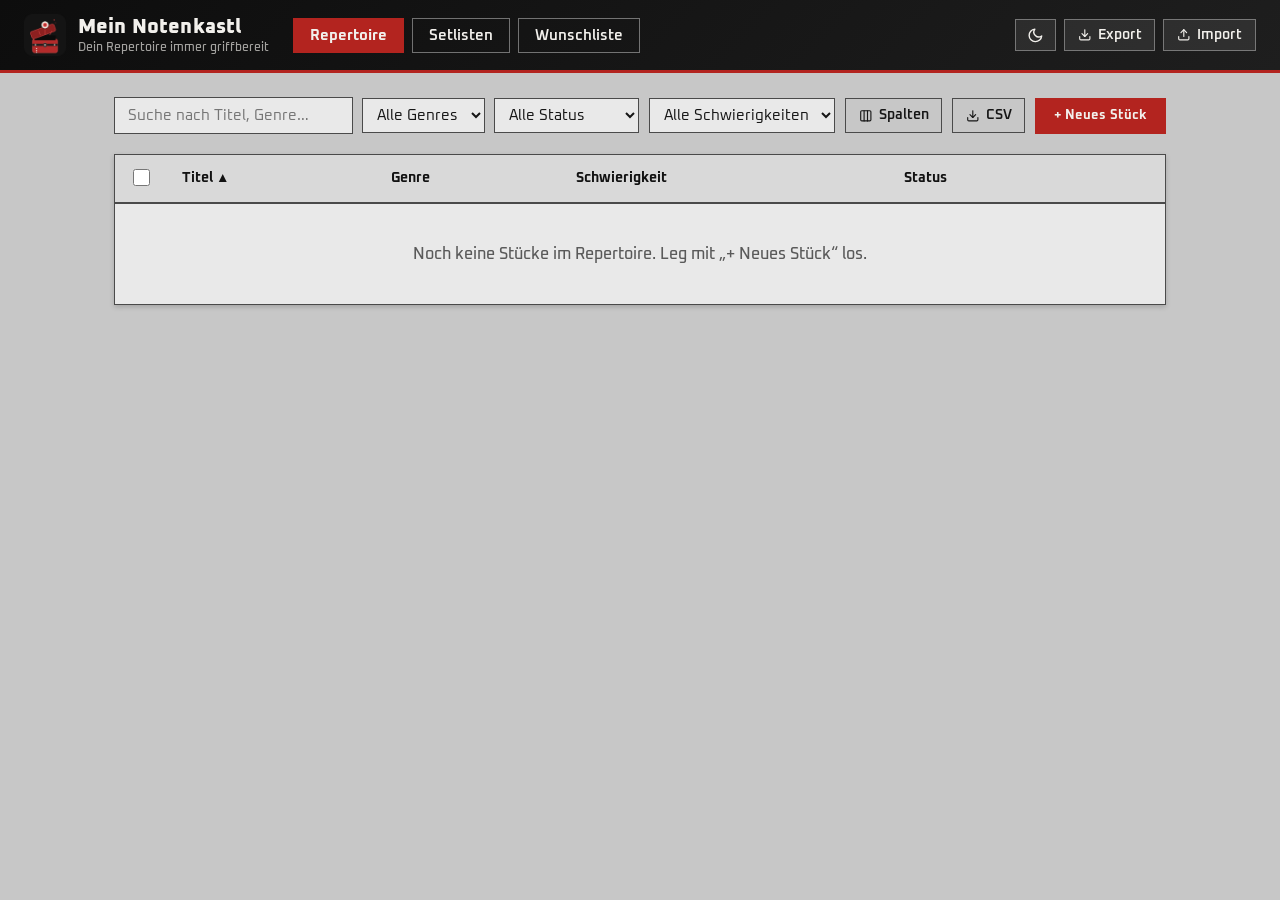
==== index.html @ 81b633cd "Initial commit: Mein Notenkastl Repertoire- und Setlisten-App fuer Steirische Harmonika." ====
<!DOCTYPE html>
<html lang="de">
<head>
<meta charset="UTF-8">
<meta name="viewport" content="width=device-width, initial-scale=1.0">
<title>Mein Notenkastl</title>
<meta name="description" content="Dein Repertoire immer griffbereit">
<meta name="theme-color" content="#0d0d0d">
<link rel="manifest" href="manifest.json">
<link rel="icon" type="image/png" sizes="48x48" href="Icons/icon-48-mdpi.png">
<link rel="icon" type="image/png" sizes="192x192" href="Icons/icon-192-xxxhdpi.png">
<link rel="apple-touch-icon" href="Icons/icon-192-xxxhdpi.png">
<script>
(function () {
  var stored = localStorage.getItem("shr_theme");
  var theme = stored === "light" || stored === "dark"
    ? stored
    : (window.matchMedia("(prefers-color-scheme: dark)").matches ? "dark" : "light");
  document.documentElement.setAttribute("data-theme", theme);
})();
</script>
<link rel="preconnect" href="https://fonts.googleapis.com">
<link rel="preconnect" href="https://fonts.gstatic.com" crossorigin>
<link href="https://fonts.googleapis.com/css2?family=Oxanium:wght@400;500;600;700;800&display=swap" rel="stylesheet">
<link rel="stylesheet" href="style.css">
</head>
<body>

<header class="topbar">
  <div class="brand">
    <img class="logo" src="Icons/icon-96-xhdpi.png" alt="">
    <div class="brand-text">
      <h1>Mein Notenkastl</h1>
      <p class="tagline">Dein Repertoire immer griffbereit</p>
    </div>
  </div>
  <nav class="tabs">
    <button class="tab-btn active" data-view="repertoire">Repertoire</button>
    <button class="tab-btn" data-view="setlisten">Setlisten</button>
    <button class="tab-btn" data-view="wunschliste">Wunschliste</button>
  </nav>
  <div class="io-actions">
    <button id="btn-theme-toggle" title="Hell-/Dunkelmodus umschalten"></button>
    <button id="btn-export" title="Alle Daten als JSON-Datei sichern">
      <svg class="icon" viewBox="0 0 24 24" fill="none" stroke="currentColor" stroke-width="2" stroke-linecap="round" stroke-linejoin="round" aria-hidden="true"><path d="M21 15v4a2 2 0 0 1-2 2H5a2 2 0 0 1-2-2v-4"/><polyline points="7 10 12 15 17 10"/><line x1="12" y1="15" x2="12" y2="3"/></svg>
      Export
    </button>
    <button id="btn-import" title="Daten aus JSON-Datei laden">
      <svg class="icon" viewBox="0 0 24 24" fill="none" stroke="currentColor" stroke-width="2" stroke-linecap="round" stroke-linejoin="round" aria-hidden="true"><path d="M21 15v4a2 2 0 0 1-2 2H5a2 2 0 0 1-2-2v-4"/><polyline points="17 8 12 3 7 8"/><line x1="12" y1="3" x2="12" y2="15"/></svg>
      Import
    </button>
    <input type="file" id="file-import" accept="application/json" hidden>
  </div>
</header>

<main>
  <!-- REPERTOIRE VIEW -->
  <section id="view-repertoire" class="view active">
    <div class="toolbar">
      <input type="search" id="search-songs" placeholder="Suche nach Titel, Genre…">
      <select id="filter-genre"><option value="">Alle Genres</option></select>
      <select id="filter-status"><option value="">Alle Status</option></select>
      <select id="filter-schwierigkeit">
        <option value="">Alle Schwierigkeiten</option>
        <option value="1">★☆☆☆☆</option>
        <option value="2">★★☆☆☆</option>
        <option value="3">★★★☆☆</option>
        <option value="4">★★★★☆</option>
        <option value="5">★★★★★</option>
      </select>
      <div class="column-picker-wrap">
        <button id="btn-column-picker" type="button">
          <svg class="icon" viewBox="0 0 24 24" fill="none" stroke="currentColor" stroke-width="2" stroke-linecap="round" stroke-linejoin="round" aria-hidden="true"><rect x="3" y="3" width="18" height="18" rx="2"/><line x1="9" y1="3" x2="9" y2="21"/><line x1="15" y1="3" x2="15" y2="21"/></svg>
          Spalten
        </button>
        <div id="column-picker-popover" class="popover" hidden>
          <label><input type="checkbox" class="col-toggle" data-col="genre"> Genre</label>
          <label><input type="checkbox" class="col-toggle" data-col="difficulty"> Schwierigkeit</label>
          <label><input type="checkbox" class="col-toggle" data-col="status"> Status</label>
        </div>
      </div>
      <button id="btn-export-songs-csv" type="button">
        <svg class="icon" viewBox="0 0 24 24" fill="none" stroke="currentColor" stroke-width="2" stroke-linecap="round" stroke-linejoin="round" aria-hidden="true"><path d="M21 15v4a2 2 0 0 1-2 2H5a2 2 0 0 1-2-2v-4"/><polyline points="7 10 12 15 17 10"/><line x1="12" y1="15" x2="12" y2="3"/></svg>
        CSV
      </button>
      <button id="btn-new-song" class="primary">+ Neues Stück</button>
    </div>

    <div class="bulk-actions" id="bulk-actions" hidden>
      <span id="bulk-count"></span>
      <select id="bulk-setlist-select"><option value="">Setliste wählen…</option></select>
      <button id="bulk-add-btn" class="primary">Zur Setliste hinzufügen</button>
      <button id="bulk-clear-btn" type="button">Auswahl aufheben</button>
    </div>

    <div id="song-table-wrap" class="table-wrap">
      <table id="song-table" class="data-table">
        <thead>
          <tr>
            <th class="col-check"><input type="checkbox" id="select-all-songs" title="Alle auswählen"></th>
            <th data-sort="title">Titel</th>
            <th data-sort="genre" class="col-genre">Genre</th>
            <th data-sort="difficulty" class="col-difficulty">Schwierigkeit</th>
            <th data-sort="status" class="col-status">Status</th>
            <th></th>
          </tr>
        </thead>
        <tbody id="song-table-body"></tbody>
      </table>
      <p id="song-empty-hint" class="empty-hint" hidden>Noch keine Stücke im Repertoire. Leg mit „+ Neues Stück“ los.</p>
    </div>
  </section>

  <!-- SETLISTEN VIEW -->
  <section id="view-setlisten" class="view">
    <div class="setlist-layout">
      <aside class="setlist-sidebar">
        <button id="btn-new-setlist" class="primary full-width">+ Neue Setliste</button>
        <ul id="setlist-list"></ul>
      </aside>

      <div class="setlist-main" id="setlist-main">
        <p class="empty-hint" id="setlist-empty-hint">Wähle links eine Setliste aus oder erstelle eine neue.</p>

        <div id="setlist-detail" hidden>
          <div class="setlist-header">
            <input type="text" id="setlist-name-input" class="setlist-name-input">
            <div class="setlist-header-actions">
              <button id="btn-duplicate-setlist" title="Setliste duplizieren">
                <svg class="icon" viewBox="0 0 24 24" fill="none" stroke="currentColor" stroke-width="2" stroke-linecap="round" stroke-linejoin="round" aria-hidden="true"><rect x="9" y="9" width="13" height="13" rx="2"/><path d="M5 15H4a2 2 0 0 1-2-2V4a2 2 0 0 1 2-2h9a2 2 0 0 1 2 2v1"/></svg>
                Duplizieren
              </button>
              <button id="btn-export-setlist-csv" title="Setliste als CSV exportieren">
                <svg class="icon" viewBox="0 0 24 24" fill="none" stroke="currentColor" stroke-width="2" stroke-linecap="round" stroke-linejoin="round" aria-hidden="true"><path d="M21 15v4a2 2 0 0 1-2 2H5a2 2 0 0 1-2-2v-4"/><polyline points="7 10 12 15 17 10"/><line x1="12" y1="15" x2="12" y2="3"/></svg>
                CSV
              </button>
              <button id="btn-print-setlist" title="Setliste drucken / als PDF speichern">
                <svg class="icon" viewBox="0 0 24 24" fill="none" stroke="currentColor" stroke-width="2" stroke-linecap="round" stroke-linejoin="round" aria-hidden="true"><polyline points="6 9 6 2 18 2 18 9"/><path d="M6 18H4a2 2 0 0 1-2-2v-5a2 2 0 0 1 2-2h16a2 2 0 0 1 2 2v5a2 2 0 0 1-2 2h-2"/><rect x="6" y="14" width="12" height="8"/></svg>
                Drucken
              </button>
              <button id="btn-delete-setlist" class="danger" title="Setliste löschen">
                <svg class="icon" viewBox="0 0 24 24" fill="none" stroke="currentColor" stroke-width="2" stroke-linecap="round" stroke-linejoin="round" aria-hidden="true"><polyline points="3 6 5 6 21 6"/><path d="M19 6v14a2 2 0 0 1-2 2H7a2 2 0 0 1-2-2V6m3 0V4a2 2 0 0 1 2-2h4a2 2 0 0 1 2 2v2"/><line x1="10" y1="11" x2="10" y2="17"/><line x1="14" y1="11" x2="14" y2="17"/></svg>
                Löschen
              </button>
            </div>
          </div>

          <div class="setlist-summary" id="setlist-summary"></div>

          <div class="add-song-row">
            <select id="add-song-select">
              <option value="">– Stück zur Setliste hinzufügen –</option>
            </select>
          </div>

          <ul id="setlist-songs"></ul>
          <p class="empty-hint" id="setlist-songs-empty" hidden>Diese Setliste ist noch leer. Füge oben ein Stück hinzu.</p>
        </div>
      </div>
    </div>
  </section>

  <!-- WUNSCHLISTE VIEW -->
  <section id="view-wunschliste" class="view">
    <div class="toolbar">
      <input type="search" id="search-wishlist" placeholder="Suche nach Titel, Genre…">
      <button id="btn-export-wishlist-csv" type="button">
        <svg class="icon" viewBox="0 0 24 24" fill="none" stroke="currentColor" stroke-width="2" stroke-linecap="round" stroke-linejoin="round" aria-hidden="true"><path d="M21 15v4a2 2 0 0 1-2 2H5a2 2 0 0 1-2-2v-4"/><polyline points="7 10 12 15 17 10"/><line x1="12" y1="15" x2="12" y2="3"/></svg>
        CSV
      </button>
      <button id="btn-new-wishlist" class="primary">+ Neuer Wunsch</button>
    </div>

    <div id="wishlist-table-wrap" class="table-wrap">
      <table id="wishlist-table" class="data-table">
        <thead>
          <tr>
            <th data-sort="title">Titel</th>
            <th data-sort="genre">Genre</th>
            <th data-sort="difficulty">Schwierigkeit</th>
            <th></th>
          </tr>
        </thead>
        <tbody id="wishlist-table-body"></tbody>
      </table>
      <p id="wishlist-empty-hint" class="empty-hint" hidden>Noch keine Wünsche notiert. Leg mit „+ Neuer Wunsch“ los.</p>
    </div>
  </section>
</main>

<!-- SONG MODAL -->
<div id="song-modal" class="modal-overlay" hidden>
  <div class="modal">
    <h2 id="song-modal-title">Neues Stück</h2>
    <form id="song-form">
      <label>Titel *
        <input type="text" id="f-title" required>
      </label>
      <div class="form-row">
        <label>Genre
          <select id="f-genre"></select>
        </label>
        <label>Status
          <select id="f-status"></select>
        </label>
      </div>
      <label>Schwierigkeit
        <select id="f-difficulty">
          <option value="">–</option>
          <option value="1">★☆☆☆☆</option>
          <option value="2">★★☆☆☆</option>
          <option value="3">★★★☆☆</option>
          <option value="4">★★★★☆</option>
          <option value="5">★★★★★</option>
        </select>
      </label>
      <label>Notizen
        <textarea id="f-notes" rows="3" placeholder="Griffschrift-Hinweise, Übe-Status, besondere Stellen…"></textarea>
      </label>
      <div class="modal-actions">
        <button type="button" id="btn-cancel-song">Abbrechen</button>
        <button type="submit" class="primary">Speichern</button>
      </div>
    </form>
  </div>
</div>

<!-- WISHLIST MODAL -->
<div id="wishlist-modal" class="modal-overlay" hidden>
  <div class="modal">
    <h2 id="wishlist-modal-title">Neuer Wunsch</h2>
    <form id="wishlist-form">
      <label>Titel *
        <input type="text" id="w-title" required>
      </label>
      <div class="form-row">
        <label>Genre
          <select id="w-genre"></select>
        </label>
        <label>Schwierigkeit
          <select id="w-difficulty">
            <option value="">–</option>
            <option value="1">★☆☆☆☆</option>
            <option value="2">★★☆☆☆</option>
            <option value="3">★★★☆☆</option>
            <option value="4">★★★★☆</option>
            <option value="5">★★★★★</option>
          </select>
        </label>
      </div>
      <label>Notizen
        <textarea id="w-notes" rows="3" placeholder="Warum steht das Stück auf der Wunschliste?"></textarea>
      </label>
      <div class="modal-actions">
        <button type="button" id="btn-cancel-wishlist">Abbrechen</button>
        <button type="submit" class="primary">Speichern</button>
      </div>
    </form>
  </div>
</div>

<!-- PRINT VIEW (only visible when printing) -->
<div id="print-area"></div>

<script src="app.js"></script>
</body>
</html>
---- style.css ----
:root {
  --wood-dark: #0d0d0d;
  --wood: #1e1e1e;
  --wood-light: #2c2c2c;
  --cream: #c7c7c7;
  --cream-dark: #d9d9d9;
  --paper: #e9e9e9;
  --accent: #b3241f;
  --accent-dark: #961e1a;
  --info: #4a7bb2;
  --info-dark: #3c6491;
  --gold: #b8860b;
  --green: #5c6e38;
  --green-dark: #4b5a2d;
  --danger: #d9821b;
  --danger-dark: #b96e14;
  --text: #161616;
  --text-muted: #5a5a5a;
  --border: #4a4a4a;
  --shadow: 0 2px 5px rgba(0, 0, 0, 0.18);
  --radius: 0;
  --header-text: #f2f0ec;
  --heading: #121212;
}

:root[data-theme="dark"] {
  --heading: #ffffff;
  --wood-dark: #0a0a0a;
  --wood: #161616;
  --wood-light: #242424;
  --cream: #141414;
  --cream-dark: #1e1e1e;
  --paper: #232323;
  --accent: #e0393a;
  --accent-dark: #c72e2f;
  --info: #6ea0d6;
  --info-dark: #5688bd;
  --gold: #d9ac3f;
  --green: #82a24c;
  --green-dark: #6c8a3a;
  --danger: #f0982e;
  --danger-dark: #d47f1c;
  --text: #f0efe9;
  --text-muted: #a8a49b;
  --border: #454545;
  --shadow: 0 2px 8px rgba(0, 0, 0, 0.55);
}

* { box-sizing: border-box; }

.icon {
  width: 1em;
  height: 1em;
  flex-shrink: 0;
  vertical-align: -0.15em;
}

html, body {
  margin: 0;
  padding: 0;
  background: var(--cream);
  color: var(--text);
  font-family: "Oxanium", "Segoe UI", Verdana, sans-serif;
  font-weight: 500;
}

@media (prefers-reduced-motion: no-preference) {
  html, body { transition: background-color 0.2s ease, color 0.2s ease; }
  .table-wrap, .setlist-sidebar, .setlist-main, .modal, thead th,
  #setlist-songs li, .toolbar input, .toolbar select {
    transition: background-color 0.2s ease, color 0.2s ease, border-color 0.2s ease;
  }
}

button {
  font-family: inherit;
  cursor: pointer;
}

input, select, textarea {
  font-family: inherit;
  font-size: 0.95rem;
}

/* ---------- Header ---------- */
.topbar {
  display: flex;
  align-items: center;
  gap: 1.5rem;
  background: linear-gradient(135deg, var(--wood-dark), var(--wood));
  color: var(--header-text);
  padding: 0.9rem 1.5rem;
  border-bottom: 3px solid var(--accent);
  flex-wrap: wrap;
}

.brand {
  display: flex;
  align-items: center;
  gap: 0.75rem;
}

.brand .logo {
  width: 2.6rem;
  height: 2.6rem;
  flex-shrink: 0;
}

.brand-text {
  display: flex;
  flex-direction: column;
  gap: 0.1rem;
}

.brand-text h1 {
  font-size: 1.25rem;
  font-weight: 800;
  letter-spacing: 0.01em;
  margin: 0;
  white-space: nowrap;
}

.tagline {
  margin: 0;
  font-size: 0.72rem;
  font-weight: 500;
  color: var(--header-text);
  opacity: 0.65;
  white-space: nowrap;
}

.tabs {
  display: flex;
  gap: 0.5rem;
  flex: 1;
}

.tab-btn {
  background: transparent;
  border: 1px solid rgba(255, 255, 255, 0.4);
  color: var(--header-text);
  padding: 0.45rem 1rem;
  border-radius: var(--radius);
  font-size: 0.95rem;
  font-weight: 600;
  transition: background 0.15s ease;
}

.tab-btn:hover {
  background: rgba(255, 255, 255, 0.12);
}

.tab-btn.active {
  background: var(--accent);
  border-color: var(--accent);
  color: var(--header-text);
  font-weight: 700;
}

.io-actions {
  display: flex;
  gap: 0.5rem;
}

.io-actions button {
  display: inline-flex;
  align-items: center;
  gap: 0.4rem;
  background: rgba(255, 255, 255, 0.08);
  border: 1px solid rgba(255, 255, 255, 0.35);
  color: var(--header-text);
  padding: 0.4rem 0.8rem;
  border-radius: var(--radius);
  font-size: 0.85rem;
  font-weight: 600;
}

.io-actions button:hover {
  background: rgba(255, 255, 255, 0.2);
}

#btn-theme-toggle {
  font-size: 1.05rem;
  padding: 0.35rem 0.7rem;
  line-height: 1;
}

/* ---------- Main / Views ---------- */
main {
  max-width: 1100px;
  margin: 0 auto;
  padding: 1.5rem;
}

.view { display: none; }
.view.active { display: block; }

.empty-hint {
  color: var(--text-muted);
  padding: 1.5rem 0;
  text-align: center;
}

/* ---------- Toolbar / Filters ---------- */
.toolbar {
  display: flex;
  flex-wrap: wrap;
  gap: 0.6rem;
  margin-bottom: 1.2rem;
  align-items: center;
}

.toolbar input[type="search"] {
  flex: 1;
  min-width: 200px;
  padding: 0.5rem 0.8rem;
  border: 1px solid var(--border);
  border-radius: var(--radius);
  background: var(--paper);
  color: var(--text);
}

.toolbar select {
  padding: 0.5rem 0.6rem;
  border: 1px solid var(--border);
  border-radius: var(--radius);
  background: var(--paper);
  color: var(--text);
}

button.primary {
  background: var(--accent);
  color: var(--header-text);
  border: 1px solid var(--accent);
  padding: 0.55rem 1.1rem;
  border-radius: var(--radius);
  font-weight: 700;
  letter-spacing: 0.01em;
}

button.primary:hover { background: var(--accent-dark); border-color: var(--accent-dark); }

button.danger {
  background: transparent;
  color: var(--danger);
  border: 1px solid var(--danger);
  padding: 0.4rem 0.8rem;
  border-radius: var(--radius);
  font-weight: 600;
}

button.danger:hover { background: var(--danger); color: var(--header-text); }

.full-width { width: 100%; }

.toolbar button:not(.primary) {
  display: inline-flex;
  align-items: center;
  gap: 0.4rem;
  background: transparent;
  border: 1px solid var(--border);
  color: var(--text);
  padding: 0.5rem 0.8rem;
  border-radius: var(--radius);
  font-weight: 600;
  font-size: 0.85rem;
  white-space: nowrap;
}
.toolbar button:not(.primary):hover { background: var(--cream-dark); }

/* ---------- Spalten-Picker ---------- */
.column-picker-wrap { position: relative; }

.popover {
  position: absolute;
  top: calc(100% + 0.4rem);
  left: 0;
  z-index: 30;
  background: var(--paper);
  border: 1px solid var(--border);
  border-radius: var(--radius);
  box-shadow: var(--shadow);
  padding: 0.7rem 0.9rem;
  min-width: 180px;
}

.popover label {
  display: flex;
  align-items: center;
  gap: 0.5rem;
  padding: 0.3rem 0;
  font-size: 0.9rem;
  color: var(--text);
  cursor: pointer;
  white-space: nowrap;
}

/* ---------- Bulk-Aktionen ---------- */
.bulk-actions[hidden] { display: none; }

.bulk-actions {
  display: flex;
  flex-wrap: wrap;
  align-items: center;
  gap: 0.7rem;
  background: var(--cream-dark);
  border: 1px solid var(--border);
  border-radius: var(--radius);
  padding: 0.6rem 0.9rem;
  margin-bottom: 0.8rem;
}

.bulk-actions #bulk-count {
  font-weight: 600;
  font-size: 0.9rem;
}

.bulk-actions select {
  padding: 0.4rem 0.6rem;
  border: 1px solid var(--border);
  border-radius: var(--radius);
  background: var(--paper);
  color: var(--text);
}

.bulk-actions button.primary {
  padding: 0.4rem 0.9rem;
}

.bulk-actions button[type="button"] {
  background: transparent;
  border: 1px solid var(--border);
  color: var(--text-muted);
  padding: 0.4rem 0.8rem;
  border-radius: var(--radius);
  font-size: 0.85rem;
}
.bulk-actions button[type="button"]:hover { background: var(--paper); }

/* ---------- Song table ---------- */
.table-wrap {
  background: var(--paper);
  border: 1px solid var(--border);
  border-radius: var(--radius);
  box-shadow: var(--shadow);
  overflow: hidden;
}

table {
  width: 100%;
  border-collapse: collapse;
}

thead th {
  text-align: left;
  padding: 0.7rem 0.9rem;
  background: var(--cream-dark);
  border-bottom: 2px solid var(--border);
  font-size: 0.85rem;
  font-weight: 700;
  color: var(--heading);
  user-select: none;
  white-space: nowrap;
}

thead th[data-sort] { cursor: pointer; }
thead th[data-sort]:hover { color: var(--accent); }

th.col-check, td.col-check {
  width: 2.4rem;
  text-align: center;
}

input[type="checkbox"] {
  accent-color: var(--accent);
  width: 1.05rem;
  height: 1.05rem;
  cursor: pointer;
}

#song-table.hide-genre .col-genre,
#song-table.hide-difficulty .col-difficulty,
#song-table.hide-status .col-status {
  display: none;
}

thead th.sorted::after {
  content: " " attr(data-dir);
}

tbody td {
  padding: 0.65rem 0.9rem;
  border-bottom: 1px solid var(--border);
  font-size: 0.92rem;
  vertical-align: middle;
}

tbody tr:hover { background: var(--cream-dark); }
tbody tr:last-child td { border-bottom: none; }

.stars { color: var(--gold); letter-spacing: 1px; white-space: nowrap; }

.link-icons a {
  margin-right: 0.5rem;
  text-decoration: none;
  color: var(--info);
  font-size: 1.05rem;
}

.link-icons a[title="Audio öffnen"] { color: var(--green); }

.row-actions { white-space: nowrap; text-align: right; }

.row-actions button {
  background: transparent;
  border: 1px solid transparent;
  font-size: 1rem;
  padding: 0.25rem 0.4rem;
  border-radius: var(--radius);
  color: var(--text-muted);
}

.row-actions button:hover { background: var(--cream-dark); color: var(--text); }

/* ---------- Setlisten ---------- */
.setlist-layout {
  display: flex;
  gap: 1.2rem;
  align-items: flex-start;
}

.setlist-sidebar {
  width: 260px;
  flex-shrink: 0;
  background: var(--paper);
  border: 1px solid var(--border);
  border-radius: var(--radius);
  box-shadow: var(--shadow);
  padding: 1rem;
}

#setlist-list {
  list-style: none;
  margin: 0.8rem 0 0;
  padding: 0;
}

#setlist-list li {
  padding: 0.55rem 0.7rem;
  border: 1px solid transparent;
  border-radius: var(--radius);
  cursor: pointer;
  margin-bottom: 0.25rem;
  font-size: 0.92rem;
  display: flex;
  justify-content: space-between;
  align-items: center;
  color: var(--text);
}

#setlist-list li:hover { background: var(--cream-dark); border-color: var(--border); }

#setlist-list li.active {
  background: var(--accent);
  border-color: var(--accent);
  color: var(--header-text);
  font-weight: 700;
}

#setlist-list li .count {
  font-size: 0.78rem;
  font-weight: 700;
  background: transparent;
  border: 1px solid var(--green);
  color: var(--green);
  padding: 0.05rem 0.4rem;
}

#setlist-list li.active .count {
  border-color: var(--header-text);
  color: var(--header-text);
}

.setlist-main {
  flex: 1;
  background: var(--paper);
  border: 1px solid var(--border);
  border-radius: var(--radius);
  box-shadow: var(--shadow);
  padding: 1.2rem 1.4rem;
  min-height: 300px;
}

.setlist-header {
  display: flex;
  justify-content: space-between;
  align-items: center;
  gap: 1rem;
  margin-bottom: 0.6rem;
}

.setlist-name-input {
  font-size: 1.2rem;
  font-weight: 800;
  border: 1px solid transparent;
  background: transparent;
  padding: 0.3rem 0.4rem;
  border-radius: var(--radius);
  color: var(--heading);
  flex: 1;
}

.setlist-name-input:hover, .setlist-name-input:focus {
  border-color: var(--border);
  background: var(--cream-dark);
  outline: none;
}

.setlist-header-actions { display: flex; gap: 0.5rem; }
.setlist-header-actions button {
  display: inline-flex;
  align-items: center;
  gap: 0.4rem;
  background: transparent;
  border: 1px solid var(--border);
  color: var(--text);
  padding: 0.4rem 0.8rem;
  border-radius: var(--radius);
  font-size: 0.85rem;
  font-weight: 600;
}
.setlist-header-actions button:hover { background: var(--cream-dark); }

.setlist-header-actions button.danger {
  background: var(--danger);
  border-color: var(--danger);
  color: var(--header-text);
}
.setlist-header-actions button.danger:hover { background: var(--danger-dark); border-color: var(--danger-dark); }

.setlist-summary {
  font-size: 0.85rem;
  color: var(--text-muted);
  margin-bottom: 1rem;
  padding-bottom: 0.8rem;
  border-bottom: 1px dashed var(--border);
}

.add-song-row { margin-bottom: 1rem; }

.add-song-row select {
  width: 100%;
  padding: 0.55rem 0.7rem;
  border: 1px solid var(--border);
  border-radius: var(--radius);
  background: var(--paper);
  color: var(--text);
}

#setlist-songs {
  list-style: none;
  margin: 0;
  padding: 0;
}

#setlist-songs li {
  display: flex;
  align-items: center;
  gap: 0.7rem;
  background: var(--cream-dark);
  border: 1px solid var(--border);
  border-radius: var(--radius);
  padding: 0.6rem 0.8rem;
  margin-bottom: 0.5rem;
  cursor: grab;
}

#setlist-songs li.dragging {
  opacity: 0.4;
}

#setlist-songs li.drag-over {
  border-color: var(--accent);
  border-style: dashed;
}

#setlist-songs li .drag-handle {
  color: var(--text-muted);
  font-size: 1.1rem;
}

#setlist-songs li .order-num {
  font-weight: 700;
  color: var(--heading);
  width: 1.6rem;
  text-align: center;
  flex-shrink: 0;
}

#setlist-songs li .song-info { flex: 1; min-width: 0; }
#setlist-songs li .song-info .t { font-weight: 600; }
#setlist-songs li .song-info .meta { font-size: 0.8rem; color: var(--text-muted); }

#setlist-songs li .reorder-btns {
  display: flex;
  flex-direction: column;
  gap: 2px;
}

#setlist-songs li button.move-btn {
  background: var(--paper);
  border: 1px solid var(--border);
  color: var(--heading);
  font-size: 0.75rem;
  line-height: 1;
  padding: 0.3rem 0.5rem;
  border-radius: var(--radius);
}

#setlist-songs li button.move-btn:disabled {
  opacity: 0.3;
  cursor: default;
}

#setlist-songs li button.remove-btn {
  background: transparent;
  border: none;
  color: var(--danger);
  font-size: 1rem;
  padding: 0.2rem 0.4rem;
  flex-shrink: 0;
}

/* ---------- Modal ---------- */
.modal-overlay {
  position: fixed;
  inset: 0;
  background: rgba(0, 0, 0, 0.65);
  display: flex;
  align-items: center;
  justify-content: center;
  z-index: 50;
  padding: 1rem;
}

.modal-overlay[hidden] {
  display: none;
}

.modal {
  background: var(--paper);
  border: 1px solid var(--border);
  border-radius: var(--radius);
  padding: 1.5rem 1.7rem;
  width: 100%;
  max-width: 480px;
  max-height: 90vh;
  overflow-y: auto;
  box-shadow: 0 10px 30px rgba(0,0,0,0.4);
}

.modal h2 {
  margin-top: 0;
  font-weight: 800;
  color: var(--heading);
}

#song-form label, #wishlist-form label {
  display: block;
  font-size: 0.85rem;
  color: var(--text-muted);
  margin-bottom: 0.8rem;
}

#song-form input, #song-form select, #song-form textarea,
#wishlist-form input, #wishlist-form select, #wishlist-form textarea {
  display: block;
  width: 100%;
  margin-top: 0.3rem;
  padding: 0.5rem 0.6rem;
  border: 1px solid var(--border);
  border-radius: var(--radius);
  background: var(--cream);
  color: var(--text);
}

#song-form input:focus, #song-form select:focus, #song-form textarea:focus,
#wishlist-form input:focus, #wishlist-form select:focus, #wishlist-form textarea:focus {
  outline: 2px solid var(--info);
  outline-offset: 1px;
}

.form-row {
  display: flex;
  gap: 1rem;
}
.form-row label { flex: 1; }

.modal-actions {
  display: flex;
  justify-content: flex-end;
  gap: 0.6rem;
  margin-top: 1rem;
}

.modal-actions button {
  background: transparent;
  border: 1px solid var(--border);
  color: var(--text);
  padding: 0.5rem 1.1rem;
  border-radius: var(--radius);
  font-weight: 600;
}
.modal-actions button:hover { background: var(--cream-dark); }

.modal-actions button.primary {
  background: var(--accent);
  border-color: var(--accent);
  color: var(--header-text);
}
.modal-actions button.primary:hover { background: var(--accent-dark); border-color: var(--accent-dark); }

/* ---------- Print ---------- */
#print-area { display: none; }

@media print {
  body { background: #fff; }
  body * { visibility: hidden; }
  #print-area, #print-area * { visibility: visible; }
  #print-area {
    display: block;
    position: absolute;
    top: 0;
    left: 0;
    width: 100%;
    padding: 1cm;
    color: #000;
  }
  #print-area h1 {
    font-size: 1.5rem;
    margin-bottom: 0.1rem;
  }
  #print-area .print-date {
    color: #555;
    font-size: 0.85rem;
    margin-bottom: 1rem;
  }
  #print-area ol {
    padding-left: 1.4rem;
  }
  #print-area li {
    font-size: 1.05rem;
    padding: 0.35rem 0;
    border-bottom: 1px solid #ccc;
  }
  #print-area .meta {
    color: #444;
    font-size: 0.85rem;
  }
}

/* ---------- Responsive: Tablet ---------- */
@media (max-width: 900px) {
  main { padding: 1rem; }

  .setlist-layout { flex-direction: column; }
  .setlist-sidebar { width: 100%; }
  .setlist-sidebar #setlist-list {
    display: flex;
    flex-wrap: wrap;
    gap: 0.4rem;
  }
  .setlist-sidebar #setlist-list li {
    margin-bottom: 0;
    flex: 1 1 auto;
  }
}

/* ---------- Responsive: Mobile ---------- */
@media (max-width: 640px) {
  .topbar {
    flex-direction: column;
    align-items: stretch;
    gap: 0.7rem;
    padding: 0.8rem 1rem;
  }
  .brand { justify-content: center; }
  .brand .logo { width: 2.2rem; height: 2.2rem; }
  .brand-text h1 { font-size: 1.1rem; }
  .tagline { font-size: 0.68rem; }
  .tabs { justify-content: center; }
  .tab-btn { flex: 1; text-align: center; }
  .io-actions { justify-content: center; }

  main { padding: 0.75rem; }

  .toolbar { flex-direction: column; align-items: stretch; }
  .toolbar input[type="search"],
  .toolbar select,
  .toolbar button { width: 100%; }
  .column-picker-wrap { width: 100%; }
  .popover { left: 0; right: 0; width: auto; }

  .bulk-actions { flex-direction: column; align-items: stretch; }
  .bulk-actions select, .bulk-actions button { width: 100%; }

  /* Tabellen: horizontal scrollbar statt Zusammenquetschen */
  .table-wrap { overflow-x: auto; -webkit-overflow-scrolling: touch; }
  #song-table { min-width: 560px; }
  #wishlist-table { min-width: 480px; }

  .form-row { flex-direction: column; gap: 0; }

  .modal { padding: 1.1rem 1.2rem; max-width: 100%; }
  .modal-overlay { padding: 0.5rem; }

  .setlist-main { padding: 1rem; }
  .setlist-header { flex-wrap: wrap; }
  .setlist-name-input { font-size: 1.05rem; min-width: 0; }
  .setlist-header-actions { width: 100%; justify-content: flex-end; }

  #setlist-songs li { flex-wrap: wrap; }
  #setlist-songs li .drag-handle { display: none; }
  #setlist-songs li button.move-btn { padding: 0.4rem 0.6rem; font-size: 0.85rem; }
  #setlist-songs li button.remove-btn { font-size: 1.2rem; padding: 0.3rem 0.5rem; }

  .row-actions button { font-size: 1.15rem; padding: 0.35rem 0.5rem; }
}
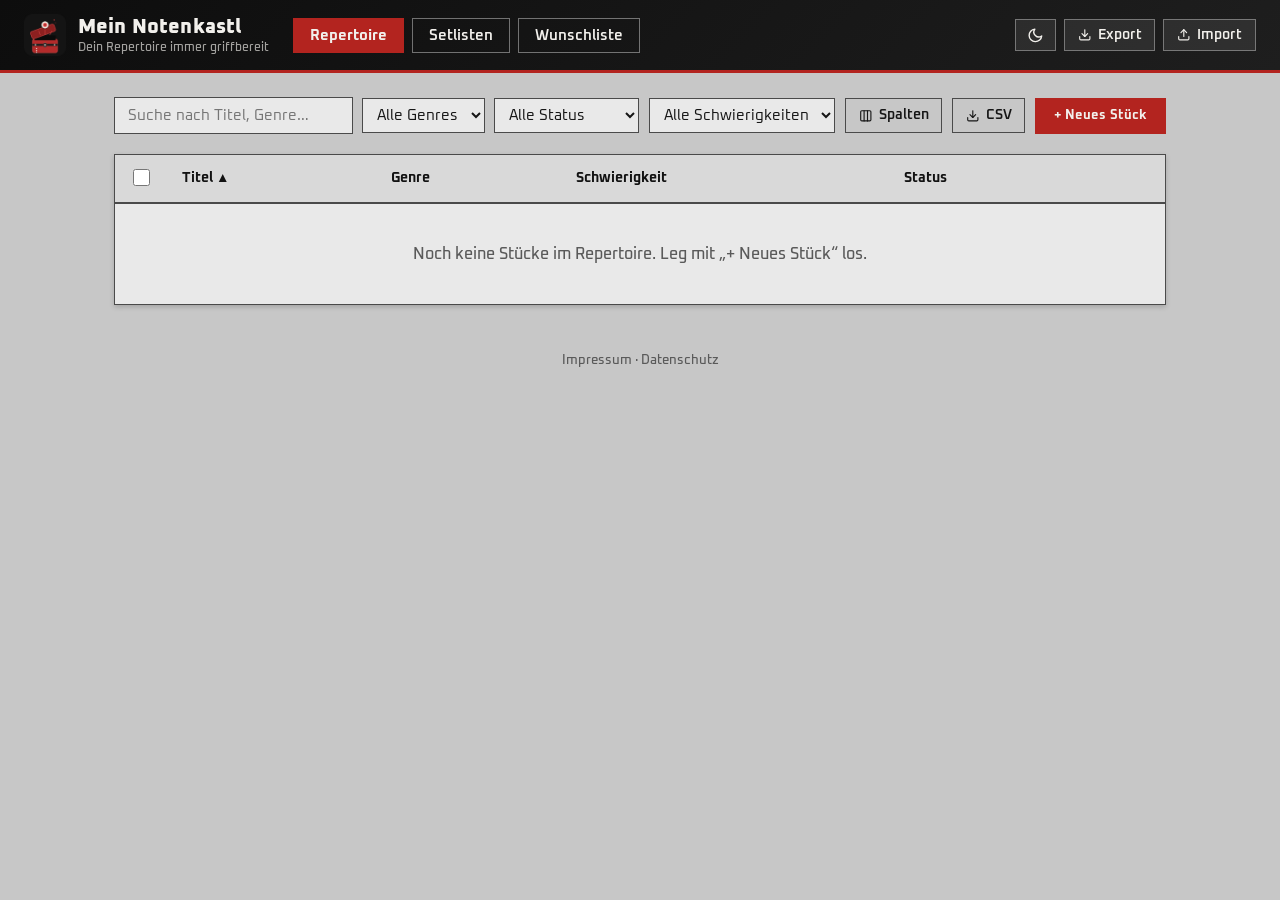
==== commit e25bf262: "Add Impressum and Datenschutzerklaerung pages Rechtliche Absicherung fuer die oeffentlich zugaenglic" ====
--- a/index.html
+++ b/index.html
@@ -188,6 +188,12 @@
   </section>
 </main>
 
+<footer class="app-footer">
+  <a href="impressum.html">Impressum</a>
+  <span>·</span>
+  <a href="datenschutz.html">Datenschutz</a>
+</footer>
+
 <!-- SONG MODAL -->
 <div id="song-modal" class="modal-overlay" hidden>
   <div class="modal">
--- a/style.css
+++ b/style.css
@@ -483,6 +483,7 @@
 
 .setlist-main {
   flex: 1;
+  min-width: 0;
   background: var(--paper);
   border: 1px solid var(--border);
   border-radius: var(--radius);
@@ -776,6 +777,18 @@
   }
 }
 
+/* ---------- Footer ---------- */
+.app-footer {
+  max-width: 1100px;
+  margin: 0 auto;
+  padding: 1.5rem;
+  text-align: center;
+  font-size: 0.8rem;
+  color: var(--text-muted);
+}
+.app-footer a { color: var(--text-muted); text-decoration: none; }
+.app-footer a:hover { color: var(--info); text-decoration: underline; }
+
 /* ---------- Responsive: Mobile ---------- */
 @media (max-width: 640px) {
   .topbar {
@@ -817,7 +830,16 @@
   .setlist-main { padding: 1rem; }
   .setlist-header { flex-wrap: wrap; }
   .setlist-name-input { font-size: 1.05rem; min-width: 0; }
-  .setlist-header-actions { width: 100%; justify-content: flex-end; }
+  .setlist-header-actions {
+    width: 100%;
+    display: grid;
+    grid-template-columns: repeat(2, 1fr);
+    gap: 0.5rem;
+  }
+  .setlist-header-actions button {
+    width: 100%;
+    justify-content: center;
+  }
 
   #setlist-songs li { flex-wrap: wrap; }
   #setlist-songs li .drag-handle { display: none; }
